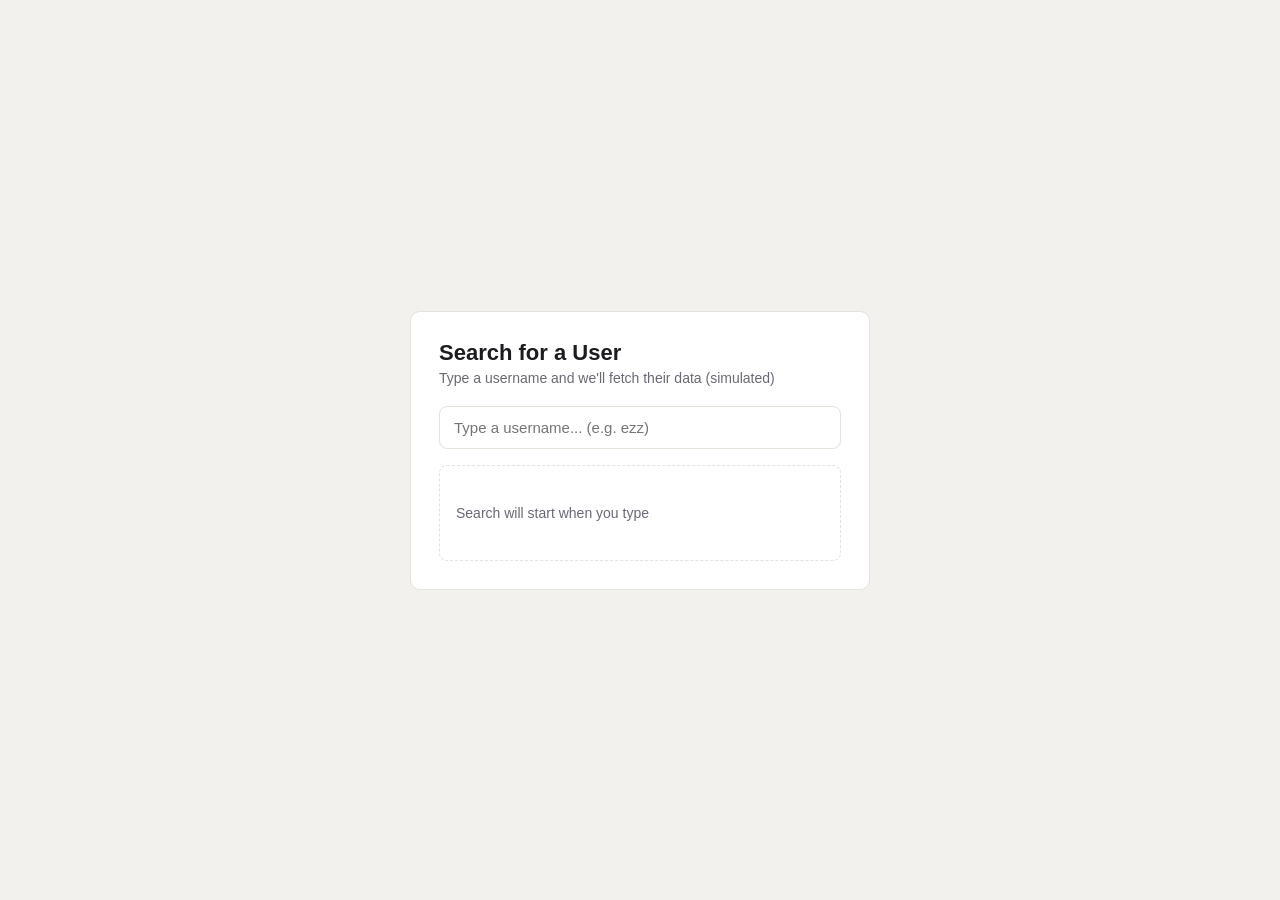
==== 02-project/index.html @ 53cf8b79 "Session 7" ====
<!doctype html>
<html lang="en" dir="ltr">
  <head>
    <meta charset="UTF-8" />
    <meta name="viewport" content="width=device-width, initial-scale=1.0" />
    <title>Search for a User (Loading Simulation)</title>
    <link rel="stylesheet" href="style.css" />
  </head>
  <body>
    <main class="card">
      <header class="card__header">
        <h1>Search for a User</h1>
        <p class="card__subtitle">
          Type a username and we'll fetch their data (simulated)
        </p>
      </header>

      <input
        type="text"
        id="usernameInput"
        class="search-input"
        placeholder="Type a username... (e.g. ezz)"
        autocomplete="off"
      />

      <div class="result-box" id="resultBox">
        <p class="result-box__hint">Search will start when you type</p>
      </div>
    </main>
  </body>
</html>
---- 02-project/style.css ----
:root {
  --ink: #1c1b1f;
  --muted: #6b6874;
  --bg: #f3f1ee;
  --surface: #ffffff;
  --accent: #395c8f;
  --accent-soft: #e7edf7;
  --danger: #b4453a;
  --success: #2f7a4f;
  --border: #e5e1db;
  --radius: 10px;
  font-family: "Segoe UI", "Cairo", Tahoma, sans-serif;
}

* { box-sizing: border-box; }

body {
  margin: 0;
  min-height: 100vh;
  display: flex;
  align-items: center;
  justify-content: center;
  background: var(--bg);
  color: var(--ink);
  padding: 24px;
}

.card {
  width: 100%;
  max-width: 460px;
  background: var(--surface);
  border: 1px solid var(--border);
  border-radius: var(--radius);
  padding: 28px;
}

.card__header h1 { margin: 0 0 4px; font-size: 22px; }
.card__subtitle { margin: 0 0 20px; color: var(--muted); font-size: 14px; }

.search-input {
  width: 100%;
  padding: 12px 14px;
  border: 1px solid var(--border);
  border-radius: 8px;
  font-size: 15px;
  outline: none;
  margin-bottom: 16px;
}

.search-input:focus { border-color: var(--accent); }

.result-box {
  min-height: 96px;
  border: 1px dashed var(--border);
  border-radius: 8px;
  padding: 16px;
  display: flex;
  align-items: center;
  gap: 12px;
}

.result-box__hint {
  margin: 0;
  color: var(--muted);
  font-size: 14px;
}

.spinner {
  width: 20px;
  height: 20px;
  border: 3px solid var(--accent-soft);
  border-top-color: var(--accent);
  border-radius: 50%;
  animation: spin 0.7s linear infinite;
  flex-shrink: 0;
}

@keyframes spin {
  to { transform: rotate(360deg); }
}

.result-box__loading { color: var(--muted); font-size: 14px; margin: 0; }

.result-box__user {
  display: flex;
  align-items: center;
  gap: 12px;
}

.avatar {
  width: 40px;
  height: 40px;
  border-radius: 50%;
  background: var(--accent-soft);
  color: var(--accent);
  display: flex;
  align-items: center;
  justify-content: center;
  font-weight: 600;
  flex-shrink: 0;
}

.user-name { margin: 0; font-weight: 600; font-size: 15px; }
.user-meta { margin: 2px 0 0; font-size: 13px; color: var(--muted); }

.result-box__error { color: var(--danger); font-size: 14px; margin: 0; }
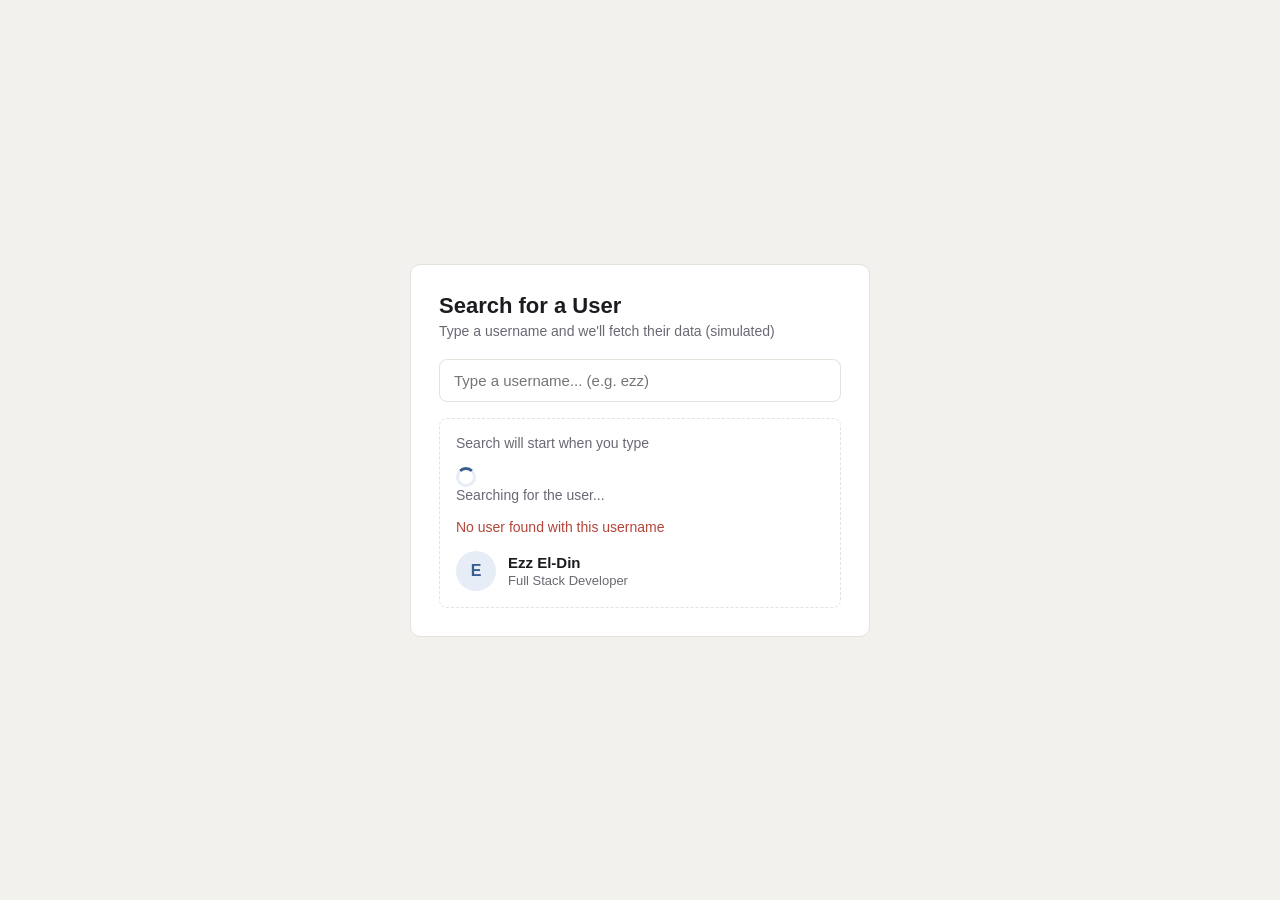
==== commit adf67ce4: "Session 8" ====
--- a/02-project/index.html
+++ b/02-project/index.html
@@ -23,9 +23,42 @@
         autocomplete="off"
       />
 
-      <div class="result-box" id="resultBox">
-        <p class="result-box__hint">Search will start when you type</p>
+      <div
+        class="result-box"
+        id="resultBox"
+        style="display: flex; flex-direction: column; gap: 16px"
+      >
+        <!-- State 1 -->
+        <p class="result-box__hint" id="hintState" style="width: 100%">
+          Search will start when you type
+        </p>
+
+        <!-- State 2 -->
+        <div
+          class="result-box__loading-wrapper"
+          id="loadingState"
+          style="width: 100%"
+        >
+          <div class="spinner"></div>
+          <p class="result-box__loading">Searching for the user...</p>
+        </div>
+
+        <!-- State 3 -->
+        <p class="result-box__error" id="errorState" style="width: 100%">
+          No user found with this username
+        </p>
+
+        <!-- State 4 -->
+        <div class="result-box__user" id="userState" style="width: 100%">
+          <div class="avatar" id="userAvatar">E</div>
+
+          <div>
+            <p class="user-name" id="userName">Ezz El-Din</p>
+            <p class="user-meta" id="userRole">Full Stack Developer</p>
+          </div>
+        </div>
       </div>
     </main>
+
   </body>
 </html>
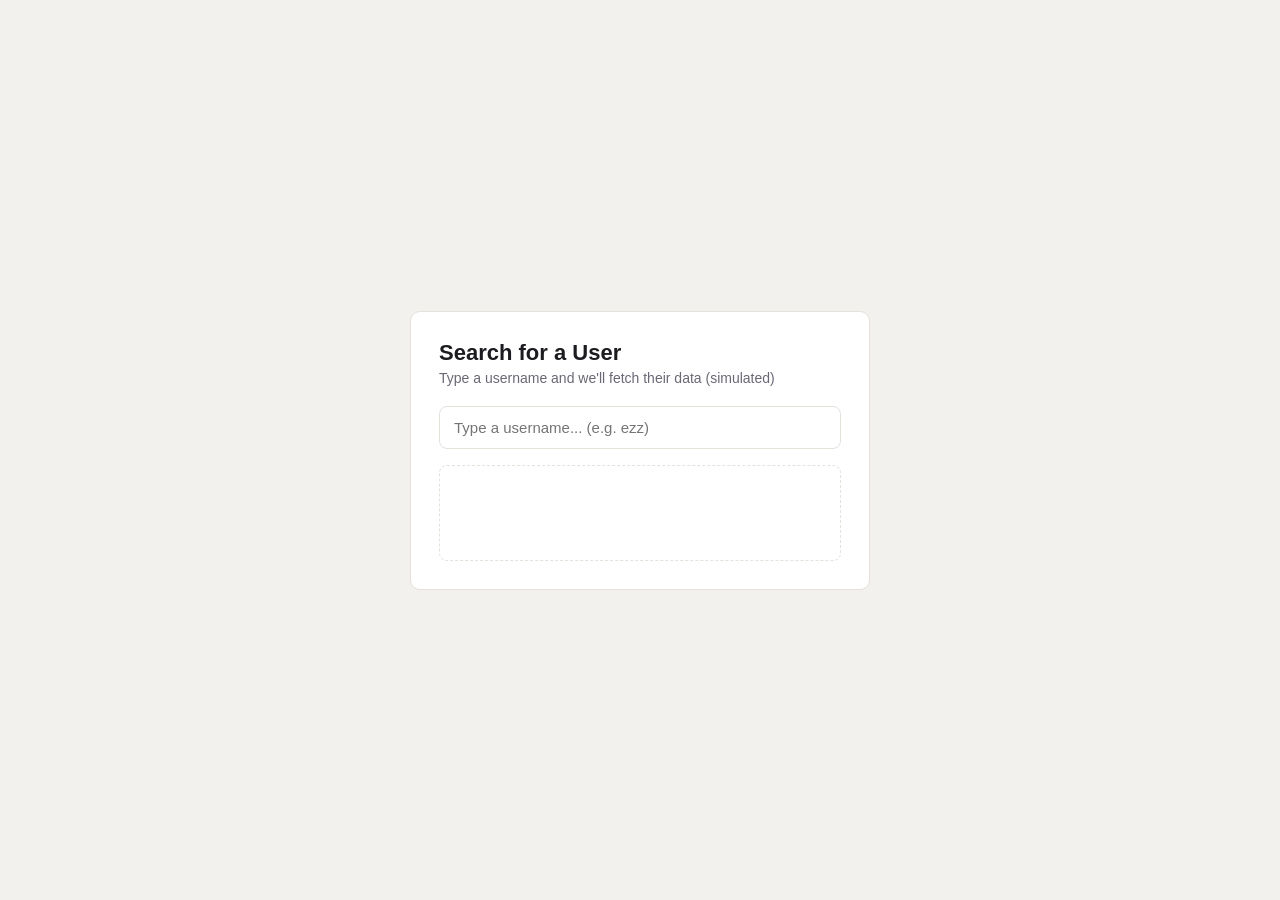
==== commit 2d5615a7: "Session 8p3" ====
--- a/02-project/index.html
+++ b/02-project/index.html
@@ -29,36 +29,15 @@
         style="display: flex; flex-direction: column; gap: 16px"
       >
         <!-- State 1 -->
-        <p class="result-box__hint" id="hintState" style="width: 100%">
-          Search will start when you type
-        </p>
 
         <!-- State 2 -->
-        <div
-          class="result-box__loading-wrapper"
-          id="loadingState"
-          style="width: 100%"
-        >
-          <div class="spinner"></div>
-          <p class="result-box__loading">Searching for the user...</p>
-        </div>
 
         <!-- State 3 -->
-        <p class="result-box__error" id="errorState" style="width: 100%">
-          No user found with this username
-        </p>
 
         <!-- State 4 -->
-        <div class="result-box__user" id="userState" style="width: 100%">
-          <div class="avatar" id="userAvatar">E</div>
-
-          <div>
-            <p class="user-name" id="userName">Ezz El-Din</p>
-            <p class="user-meta" id="userRole">Full Stack Developer</p>
-          </div>
-        </div>
       </div>
     </main>
 
+    <script src="main.js"></script>
   </body>
 </html>
